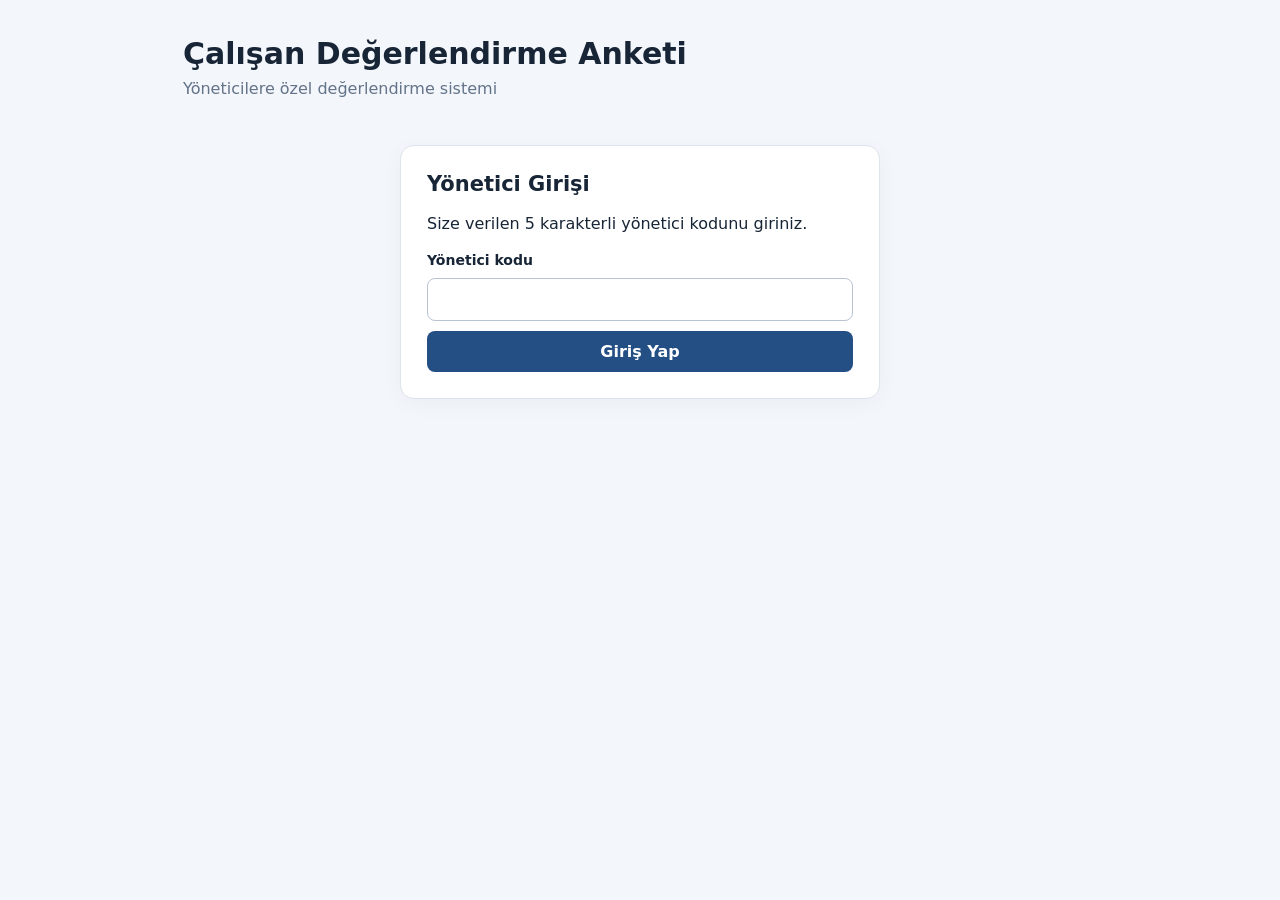
==== manager.html @ 5590cf0d "Add files via upload" ====
<!doctype html>
<html lang="tr">
<head>
  <meta charset="utf-8">
  <meta name="viewport" content="width=device-width, initial-scale=1">
  <title>Çalışan Değerlendirme Anketi</title>
  <link rel="stylesheet" href="styles.css">
</head>
<body>
  <main class="container">
    <header class="page-header">
      <h1>Çalışan Değerlendirme Anketi</h1>
      <p>Yöneticilere özel değerlendirme sistemi</p>
    </header>

    <section id="loginView" class="panel narrow">
      <h2>Yönetici Girişi</h2>
      <p>Size verilen 5 karakterli yönetici kodunu giriniz.</p>
      <form id="loginForm" class="stack">
        <label for="managerCode">Yönetici kodu</label>
        <input id="managerCode" type="text" maxlength="5" pattern="[A-Za-z0-9]{5}"
               autocapitalize="characters" autocomplete="off" spellcheck="false" required>
        <button id="loginButton" type="submit">Giriş Yap</button>
      </form>
      <p id="loginMessage" class="message" role="alert" hidden></p>
    </section>

    <section id="expiredView" class="panel narrow centered" hidden>
      <h2>Anket Süresi Dolmuştur</h2>
      <p>Anket süresi dolmuştur. İlginiz için teşekkür ederiz.</p>
    </section>

    <section id="listView" class="panel" hidden>
      <div class="toolbar">
        <div>
          <h2 id="managerGreeting"></h2>
          <p id="deadlineInfo" class="muted"></p>
        </div>
        <button id="logoutButton" class="secondary" type="button">Çıkış</button>
      </div>
      <div class="progress-row"><strong id="progressInfo"></strong><span id="progressPercent"></span></div>
      <div class="progress-track"><div id="progressBar" class="progress-fill"></div></div>
      <p>Değerlendirmek istediğiniz çalışanın üzerine tıklayınız.</p>
      <div id="employeeList" class="employee-list"></div>
      <p id="listMessage" class="message" role="alert" hidden></p>
    </section>

    <section id="surveyView" class="panel" hidden>
      <button id="backButton" type="button" class="secondary small">← Çalışan listesine dön</button>
      <h2 id="employeeTitle"></h2>
      <p class="muted">Her soruya Evet veya Hayır cevabı veriniz. Son tarihten önce cevaplarınızı değiştirebilirsiniz.</p>
      <form id="surveyForm">
        <div id="questionList" class="question-list"></div>
        <button id="saveButton" type="submit" disabled>Cevapları Kaydet</button>
      </form>
      <p id="surveyMessage" class="message" role="alert" hidden></p>
    </section>
  </main>
  <script type="module" src="./manager.js"></script>
</body>
</html>
---- styles.css ----
:root { font-family: system-ui, -apple-system, Segoe UI, Arial, sans-serif; color: #172536; background: #f3f6fa; }
* { box-sizing: border-box; }
[hidden] { display: none !important; }
body { margin: 0; }
.container { max-width: 950px; margin: 0 auto; padding: 18px 16px 56px; }
.page-header { padding: 18px 2px 20px; }
h1 { font-size: clamp(23px, 4vw, 30px); margin: 0 0 6px; }
h2 { font-size: 21px; margin: 0 0 12px; }
p { line-height: 1.5; }
.page-header p { color: #637389; margin: 0; }
.panel { background: white; padding: 26px; margin: 16px 0; border: 1px solid #dce4ed; border-radius: 14px; box-shadow: 0 5px 22px rgba(20, 44, 70, 0.04); }
.panel.narrow { max-width: 480px; margin: 24px auto; }
.centered { text-align: center; }
.stack { display: grid; gap: 10px; }
label { font-weight: 600; font-size: 14px; }
input, textarea { font: inherit; width: 100%; padding: 11px 12px; border: 1px solid #b7c5d4; border-radius: 8px; background: white; color: #172536; }
textarea { display: block; margin-top: 8px; min-height: 54px; resize: vertical; }
input:focus-visible, textarea:focus-visible, button:focus-visible { outline: 3px solid #98bcf0; outline-offset: 2px; }
button { font: inherit; font-weight: 600; padding: 11px 18px; background: #244f85; color: white; border: 0; border-radius: 8px; cursor: pointer; }
button:hover:enabled { filter: brightness(1.07); }
button:disabled { opacity: 0.5; cursor: not-allowed; }
button.secondary { background: #eaf0f7; color: #24435e; border: 1px solid #c9d7e7; }
button.small { font-size: 13px; padding: 9px 12px; }
.button-row { display: flex; align-items: center; flex-wrap: wrap; gap: 10px; margin-top: 14px; }
.inline-form { display: flex; align-items: end; flex-wrap: wrap; gap: 10px; }
.inline-form input { width: auto; }
.message { padding: 12px 14px; border-radius: 9px; margin: 16px 0 0; }
.message.error { background: #ffe6ed; color: #9c2044; }
.message.success { background: #dcf8e7; color: #196339; }
.muted { color: #62758a; font-size: 14px; }
.progress-row { display: flex; justify-content: space-between; align-items: center; margin-top: 20px; }
.progress-track { background: #e5edf4; height: 12px; overflow: hidden; border-radius: 999px; margin: 9px 0 18px; }
.progress-fill { height: 100%; width: 0%; background: #27a96a; transition: width .25s ease; }
.employee-list { display: grid; gap: 9px; margin-top: 16px; }
.employee-row { background: #f8fafc; color: #172536; border: 1px solid #d9e3ed; border-radius: 10px; width: 100%; display: flex; justify-content: space-between; align-items: center; gap: 10px; text-align: left; padding: 13px 14px; font-weight: 600; }
.employee-row:hover:not(.static) { background: #edf5ff; filter: none; }
.employee-row.static { cursor: default; }
.status { display: inline-block; font-size: 12px; border-radius: 7px; padding: 6px 9px; white-space: nowrap; }
.status.done { background: #ceefdb; color: #146534; }
.status.pending { background: #ffdbe9; color: #a11754; }
.question-list { margin: 15px 0; }
.question { border: 1px solid #dce4ed; border-radius: 10px; margin: 14px 0; padding: 13px 15px; }
.question legend { font-size: 15px; font-weight: 650; padding: 0 4px; }
.answer-option { display: inline-flex; align-items: center; gap: 6px; padding: 10px 22px 6px 0; cursor: pointer; }
.answer-option input { width: 18px; height: 18px; accent-color: #244f85; }
.toolbar { display: flex; gap: 18px; align-items: center; justify-content: space-between; flex-wrap: wrap; }
.toolbar h2 { margin: 0; }
.toolbar p { margin: 3px 0; }
.action-top { margin-top: 10px; }
.stat-grid { display: grid; grid-template-columns: repeat(4, 1fr); gap: 12px; margin-top: 14px; }
.stat { border: 1px solid #dce4ed; background: white; border-radius: 12px; padding: 18px; display: grid; gap: 7px; }
.stat span { font-size: 13px; color: #67788b; }
.stat strong { font-size: 24px; }
.manager-status-list { display: grid; gap: 10px; margin-top: 15px; }
.manager-summary { border: 1px solid #dce4ed; border-radius: 10px; padding: 12px; }
.manager-summary summary { display: flex; justify-content: space-between; gap: 10px; cursor: pointer; font-weight: 650; }
.manager-summary .employee-list { margin: 12px 0 0; }
.small { font-size: 12px; }
code { background: #f0f3f8; padding: 2px 5px; border-radius: 4px; }
@media (max-width: 700px) {
  .container { padding: 12px 12px 32px; }
  .panel { padding: 18px; }
  .stat-grid { grid-template-columns: repeat(2, 1fr); }
  .employee-row, .manager-summary summary { flex-wrap: wrap; }
  .inline-form { display: grid; align-items: normal; }
  .inline-form input { width: 100%; }
}
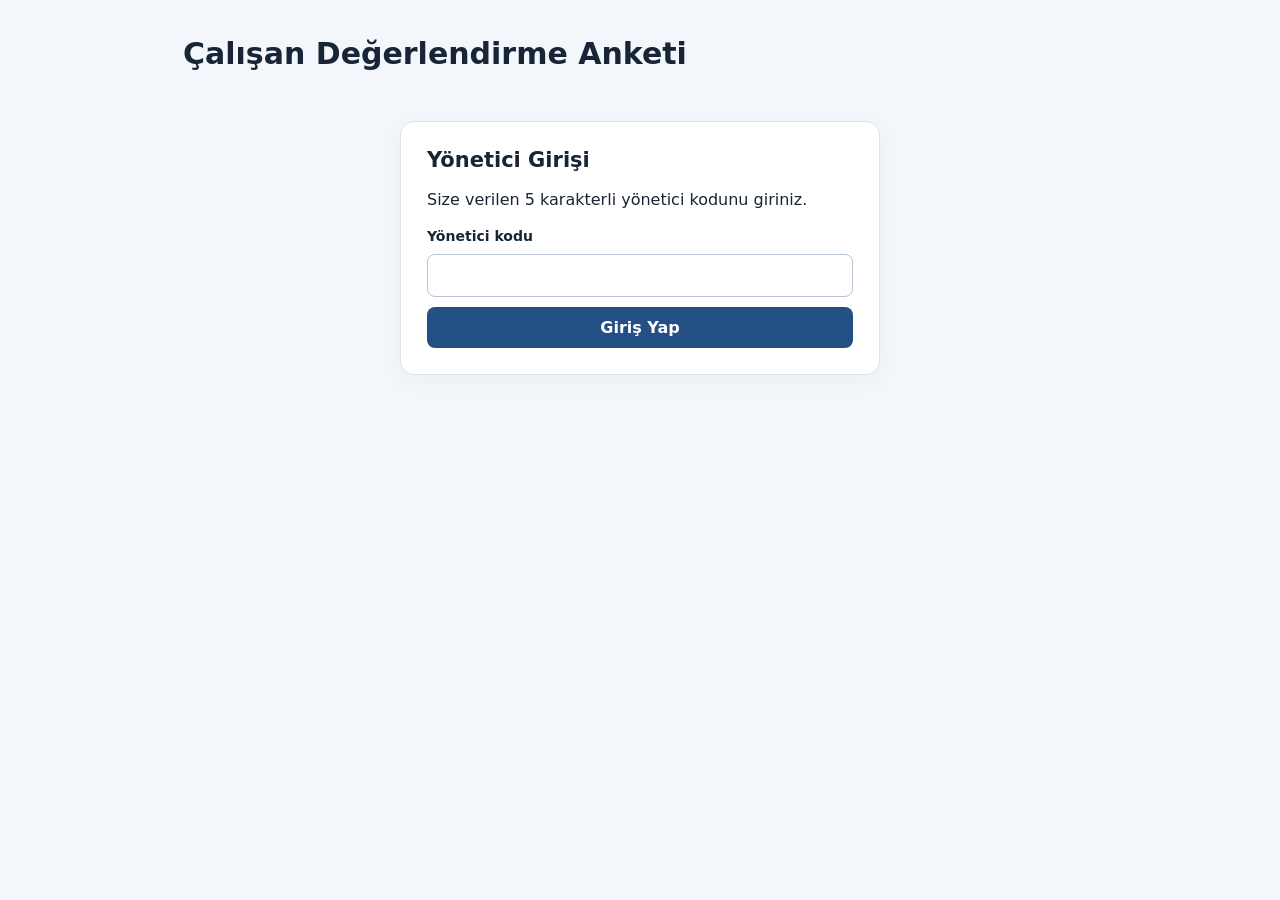
==== commit d1d32c76: "Add files via upload" ====
--- a/manager.html
+++ b/manager.html
@@ -4,13 +4,13 @@
   <meta charset="utf-8">
   <meta name="viewport" content="width=device-width, initial-scale=1">
   <title>Çalışan Değerlendirme Anketi</title>
-  <link rel="stylesheet" href="styles.css">
+  <link rel="stylesheet" href="styles.css?v=4">
 </head>
 <body>
-  <main class="container">
+  <main id="appMain" class="container">
     <header class="page-header">
       <h1>Çalışan Değerlendirme Anketi</h1>
-      <p>Yöneticilere özel değerlendirme sistemi</p>
+      
     </header>
 
     <section id="loginView" class="panel narrow">
@@ -56,6 +56,16 @@
       <p id="surveyMessage" class="message" role="alert" hidden></p>
     </section>
   </main>
-  <script type="module" src="./manager.js"></script>
+  <!-- Yalnızca yönetici ekranında kullanılan ortak bekleme katmanı -->
+  <div id="loadingOverlay" class="loading-overlay" role="status" aria-live="polite"
+       aria-atomic="true" hidden>
+    <div class="loading-dialog">
+      <span class="loading-spinner" aria-hidden="true"></span>
+      <p id="loadingStatus" class="loading-title">İşlem yapılıyor...</p>
+      <p id="loadingHint" class="loading-hint">Lütfen bekleyiniz</p>
+    </div>
+  </div>
+
+  <script type="module" src="./manager.js?v=4"></script>
 </body>
 </html>
--- a/styles.css
+++ b/styles.css
@@ -65,3 +65,55 @@
   .inline-form { display: grid; align-items: normal; }
   .inline-form input { width: 100%; }
 }
+
+
+/* --- Yönetici ekranı: sunucu isteği bekleme katmanı --- */
+body.is-busy { cursor: progress; }
+.loading-overlay {
+  position: fixed;
+  inset: 0;
+  z-index: 1000;
+  display: grid;
+  place-items: center;
+  padding: 20px;
+  background: rgba(16, 31, 49, 0.52);
+  -webkit-backdrop-filter: blur(2px);
+  backdrop-filter: blur(2px);
+}
+.loading-dialog {
+  width: min(100%, 360px);
+  border-radius: 16px;
+  border: 1px solid #dce4ed;
+  background: #fff;
+  box-shadow: 0 14px 42px rgba(0, 0, 0, 0.22);
+  padding: 28px 24px;
+  text-align: center;
+}
+.loading-spinner {
+  display: block;
+  width: 44px;
+  height: 44px;
+  margin: 0 auto 18px;
+  border: 4px solid #dce8f5;
+  border-top-color: #244f85;
+  border-radius: 50%;
+  animation: survey-loading-spin 0.85s linear infinite;
+}
+.loading-title {
+  margin: 0 0 8px;
+  color: #172536;
+  font-size: 17px;
+  font-weight: 700;
+}
+.loading-hint {
+  margin: 0;
+  color: #62758a;
+  font-size: 13px;
+  line-height: 1.55;
+}
+@keyframes survey-loading-spin {
+  to { transform: rotate(360deg); }
+}
+@media (prefers-reduced-motion: reduce) {
+  .loading-spinner { animation: none; }
+}
